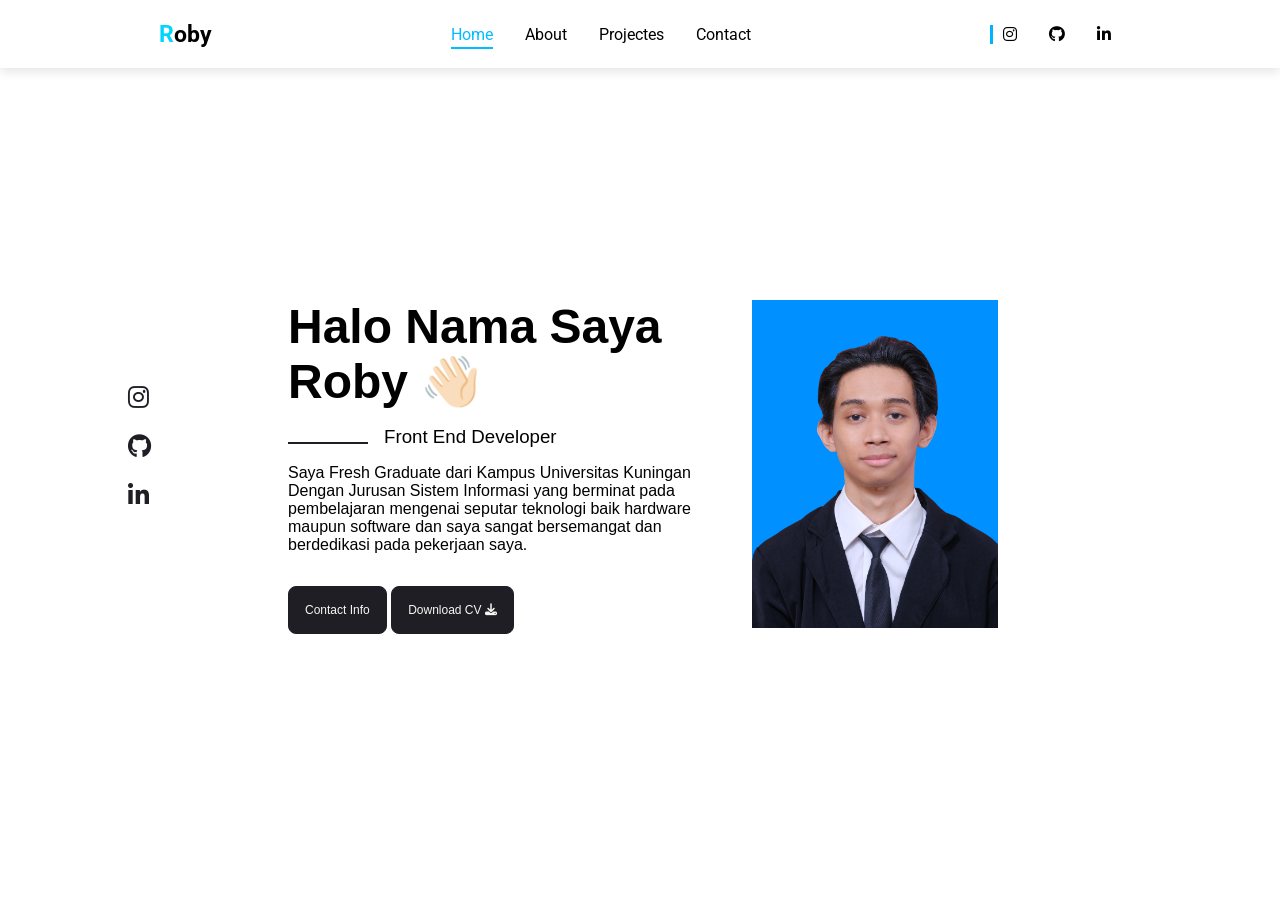
==== index.html @ 006a886d "First" ====
<!DOCTYPE html>
<html lang="en">
<head>
    <meta charset="UTF-8">
    <meta name="viewport" content="width=device-width, initial-scale=1.0">
    <title>Roby</title>
    <link rel="preconnect" href="https://fonts.googleapis.com">
    <link rel="preconnect" href="https://fonts.gstatic.com" crossorigin>
    <link href="https://fonts.googleapis.com/css2?family=Montserrat:ital,wght@0,100..900;1,100..900&family=Open+Sans:wght@300..800&family=Playfair+Display:wght@400..900&family=Raleway:ital,wght@0,100..900;1,100..900&family=Roboto+Mono:ital,wght@0,100..700;1,100..700&family=Roboto:ital,wght@0,100..900;1,100..900&family=Unbounded:wght@200..900&display=swap" rel="stylesheet">
    <link rel="stylesheet" href="https://cdnjs.cloudflare.com/ajax/libs/font-awesome/6.4.0/css/all.min.css">
    <link rel="stylesheet" href="style.css">
</head>
<body>
    <header>
        <div class="logo">
            <h3><span>R</span>oby</h3>
        </div>
        <div class="menu-toggle" id="menu-toggle">
           <i class="fa-solid fa-bars"></i>
        </div>

        <ul class="header-list">
            <li><a href="index.html" class="fade-link" data-link>Home</a></li>
            <li><a href="about.html" class="fade-link" data-link>About</a></li>
            <li><a href="project.html" class="fade-link" data-link>Projectes</a></li>
            <li><a href="contact.html" class="fade-link" data-link>Contact</a></li>
        </ul>
        <ul class="header-list-icon">
            <li><a href="https://www.instagram.com/robyfebriantoo/?__pwa=1"><i class="fa-brands fa-instagram"></i></a></li>
            <li><a href="https://github.com/RobyFebriantoH"><i class="fa-brands fa-github"></i></a></li>
            <li><a href="https://id.linkedin.com/in/roby-febrianto-harfiansyah"><i class="fa-brands fa-linkedin-in"></i></a></li>
        </ul>
    </header>
    <div class="slide-menu" id="slide-menu">
       <ul>
          <li><a href="index.html">Home</a></li>
          <li><a href="about.html">About</a></li>
          <li><a href="project.html">Projects</a></li>
          <li><a href="contact.html">Contact</a></li>
       </ul>
    </div>
    <section class="home" id="home">
        <div class="home-text">
            <h2>Halo Nama Saya Roby 👋🏻</h2>
            <h3>Front End Developer</h3>
            <p>Saya Fresh Graduate dari Kampus Universitas Kuningan Dengan Jurusan Sistem Informasi yang 
                berminat pada pembelajaran mengenai seputar teknologi baik hardware maupun software dan saya sangat bersemangat dan berdedikasi pada pekerjaan saya.</p>
            <div class="home-btn">
                <a href="contact.html" class="btn">Contact Info</a>
                <a href="" class="btn">Download CV <i class="fa-solid fa-download"></i></a>
            </div>
        </div>
        <div class="home-img">
            <img src="images/img2.png" alt="">
        </div>
    </section>
    <div class="socials-icon">
        <a href="https://www.instagram.com/robyfebriantoo/?__pwa=1"><i class="fa-brands fa-instagram"></i></a>
        <a href="https://github.com/RobyFebriantoH"><i class="fa-brands fa-github"></i></a>
        <a href="https://id.linkedin.com/in/roby-febrianto-harfiansyah"><i class="fa-brands fa-linkedin-in"></i></a>
    </div>
    <script src="main.js"></script>
</body>
</html>
---- style.css ----
* {
    margin: 0;
    padding: 0;
    box-sizing: border-box;
}

header {
    position: fixed;
    top: 0;
    left: 0;
    width: 100%;
    display: flex;
    align-items: center;
    justify-content: space-around;
    padding: 20px 40px;
    font-family: "Roboto", sans-serif;
    background: #fff;
    box-shadow: 0 4px 10px rgba(0,0,0,0.1);
    z-index: 1000;
}

.logo {
    font-size: 20px;
    font-weight: bold;
}

.logo span {
    color: rgb(0, 213, 255);
}

.header-list,
.header-list-icon {
    display: flex;
    gap: 2rem;
    align-items: center;
}

.header-list li,
.header-list-icon li {
    list-style: none;
}

.header-list a,
.header-list-icon a {
    text-decoration: none;
    color: black;
    position: relative;
    transition: color 0.3s ease;
}

.header-list-icon {
    border-left: 3px solid rgb(0, 179, 255);
    padding: 0 10px;
}

.header-list a:hover,
.header-list a.active {
    color: #00bbff;
}

.header-list a::after {
    content: '';
    position: absolute;
    bottom: -5px;
    left: 0;
    width: 0;
    height: 2px;
    background: #00bbff;
    transition: width 0.3s ease;
}

.header-list a:hover::after,
.header-list a.active::after {
    width: 100%;
}

.home {
    padding: 2rem 5rem 0 18rem;   
    width: 100%;
    height: 100vh;
    display: grid;
    grid-template-columns: repeat(2, 1fr);
    align-items: center;
    gap: 1rem;
    font-family: "Poppins", sans-serif;
}

.home-text h2 {
    font-size: 3rem;
    margin-bottom: 1rem;
}

.home-text h3 {
    position: relative;
    padding-left: 6rem;
    font-weight: 500;
    margin-bottom: 1rem;
}

.home-text h3::before {
    content: "";
    position: absolute;
    width: 80px;
    height: 2px;
    background-color: #1e1e24;
    left: 0;
    top: 1rem;
}

.home-text p {
    margin-bottom: 2rem;
}

/* ===== BUTTON ===== */
.home-btn a {
    text-decoration: none;
}

.btn {
    display: inline-block;
    width: fit-content;
    padding: 1rem;
    border-radius: 0.5rem;
    cursor: pointer;
    color: #f7f7f2;
    border: 1px solid #1e1e24;
    font-weight: 500;
    font-size: 12px;
    text-align: center;
    background: #1e1e24;
    transition: all 0.5s;
}

.btn:hover {
    background: #f7f7f2;
    color: #1e1e24;
    transform: translateY(5px);
}

.socials-icon {
    position: absolute;
    top: 40%;
    padding: 0 8rem;
}

.socials-icon a {
    text-decoration: none;
}

.about-skills {
    margin-top: 20px;
    display: flex;
    flex-wrap: wrap;
    gap: 10px;
}

.about-skills span {
    padding: 6px 14px;
    border-radius: 20px;
    background: #111;
    color: #fff;
    font-size: 0.8rem;
    letter-spacing: 0.5px;
}

.socials-icon i {
    display: block;
    margin: 25px 0;
    color: #1e1e24;
    font-size: 1.5rem;
    transition: all 0.6s;
}

.socials-icon i:hover {
    transform: rotate3d(0,0,1,90deg);
}

.scroll-btn {
    position: absolute;
    bottom: 7%;
    left: 9%;
    color: #1e1e24;
    font-weight: 600;
    display: flex;
    align-items: center;
    text-decoration: none;
}

.home-img img {
    width: 55%;
    height: auto;
    margin: auto;
}

/* ===== ABOUT PAGE ===== */
.about {
    margin: 160px 200px;
    font-family: "Poppins", sans-serif;
}

.about-info {
    display: flex;
    gap: 0.5rem;
    margin-bottom: 4rem;
}

.img-about img {
     width: 50px;
    height: 50px;
    object-fit: contain;
    border-radius: 50%;
}

.info-text {
    position: relative;
    bottom: -7px;
}

.info-text p {
    color: #1e1e2495;
    font-size: 15px;
}

.info-text h5 {
    margin-bottom: 4px;
}

.about h3 {
    margin-bottom: 1rem;
}

.about-text p {
    margin-bottom: 1rem;
    font-family: "Montserrat", sans-serif;
    color: #1e1e24;
}

.about-text span {
    color: #00D5ff;
    font-weight: bold;
    margin-right: 4px;
}

.about-info2 {
    display: flex;
}

.photo-container {
    position: relative;
    display: inline-block;
    padding: 10px;
    background: #fff;
    border-radius: 10px;
    box-shadow: 0 6px 15px rgba(0,0,0,0.3);
    
}

.photo-container img {
    width: 260px;
    height: auto;
    object-fit: contain;
    display: block;
}

.tape {
    position: absolute;
    width: 90px;
    height: 30px;
    background: linear-gradient(145deg, #111 0%, #222 40%, #000 100%);
    box-shadow: inset 0 1px 2px rgba(255,255,255,0.2),
                inset 0 -2px 4px rgba(0,0,0,0.6),
                0 4px 8px rgba(0,0,0,0.4);
    border-radius: 3px;
    opacity: 0.9;
    transform-origin: center;
    z-index: 2;
}

.tape::before {
    content: "";
    position: absolute;
    inset: 0;
    background: linear-gradient(
        to right,
        rgba(255,255,255,0.05),
        rgba(255,255,255,0.15),
        rgba(255,255,255,0.05)
    );
    mix-blend-mode: overlay;
    pointer-events: none;
}

.tape1 {
    top: -18px;
    left: 25px;
    transform: rotate(-10deg);
}

.tape2 {
    bottom: -18px;
    right: 25px;
    transform: rotate(10deg);
}

/* ===== PROJECTS ===== */
.project {
    margin: 160px 200px;
    font-family: "Poppins", sans-serif;
}

.title-project {
    text-align: center;
    margin-bottom: 2.5rem;
}

.title-project h4 {
    font-size: 1.8rem;
    margin-bottom: 0.5rem;
}

.title-project p {
    color: #555;
    font-size: 0.95rem;
}

.tools {
    display: flex;
    justify-content: center;
    padding: 25px;
    border-radius: 15px;
    margin-bottom: 3rem;
}

.list-tools {
    display: flex;
    flex-wrap: wrap;
    gap: 18px;
    list-style: none;
    max-width: 900px;
    justify-content: center;
}

.list-tools li {
    flex: 0 0 130px; 
}

.list-tools a {
    display: flex;
    align-items: center;
    justify-content: center;
    gap: 8px;
    padding: 14px 18px;
    background: #1e1e24;
    color: #fff;
    border-radius: 12px;
    font-size: 0.9rem;
    font-weight: 500;
    text-decoration: none;
    transition: 0.3s ease;
}

.list-tools a:hover {
    background: #00bfff;
    color: #fff;
    transform: translateY(-4px);
}

.projects-container {
    display: grid;
    grid-template-columns: repeat(auto-fit, minmax(280px, 1fr));
    gap: 30px;
    padding: 20px 0;
}


.project-card {
    background: #fff;
    border-radius: 16px;
    overflow: hidden;
    box-shadow: 0 10px 25px rgba(0,0,0,0.12);
    transition: 0.4s ease;
    display: flex;
    flex-direction: column;
}

.project-card img {
    width: 100%;
    height: 250px;
    object-fit: contain;
    background: #f7f7f7;
    padding: 15px;
}

.project-card h3 {
    font-size: 1.1rem;
    margin: 15px 15px 5px;
    color: #1e1e24;
}

.project-card:hover h3 {
    color: #0d6efd; 
}

.project-card p {
    font-size: 0.9rem;
    color: #555;
    margin: 0 15px 15px;
    line-height: 1.6;
}
.tech-buttons {
    display: flex;
    flex-wrap: wrap;
    gap: 8px;
    padding: 0 15px 15px;
}
.tech-buttons a {
    padding: 6px 12px;
    border-radius: 20px;
    background: #1e1e24;
    color: #fff;
    font-size: 0.75rem;
    text-decoration: none;
    transition: 0.3s ease;
}

.tech-buttons a:hover {
    background: #00bfff;
}

.project-card:hover {
    transform: translateY(-8px);
    box-shadow: 0 18px 35px rgba(0,0,0,0.2);
}

.contact {
    margin: 160px 200px;
}

.contact h3 {
    text-align: center;
    margin-bottom: 2rem;
    font-size: 25px ;
}

.container {
    max-width: 1200px;
    margin: 0 auto;
    padding: 50px 20px;
}

.contact-content {
    display: flex;
    gap: 50px;
    flex-wrap: wrap;
}

.contact-info {
    flex: 1;
    min-width: 300px;
    max-width: 400px; 
    display: flex;
    flex-direction: column;
    justify-content: center; 
    align-items: flex-start; 
    gap: 25px;
}

.contact-item {
    display: flex;
    align-items: center;
    gap: 15px;
    font-size: 1.1rem;
    color: #111;
    transition: all 0.3s ease;
}

.contact-item i {
    font-size: 1.5rem;
    color: #1e1e24;
    transition: transform 0.3s ease, color 0.3s ease;
}

.contact-item:hover i {
    transform: translateY(-3px);
    color: #4a4546; 
}

.social-links-contact {
    display: flex;
    gap: 15px;
    margin-top: 10px;
}

.social-links-contact a {
    font-size: 1.5rem;
    color: #1e1e24;
    transition: all 0.3s ease;
}

.social-links-contact a:hover {
    transform: translateY(-3px) scale(1.1);
    color: #505050;
}

.contact-form {
    flex: 1;
    min-width: 350px;
    background: linear-gradient(135deg, #f5f5f5, #ddd);
    padding: 40px;
    border-radius: 15px;
    box-shadow: 0 10px 25px rgba(0,0,0,0.2);
    transition: all 0.4s ease;
}

.contact-form .form-group {
    margin-bottom: 20px;
}

.contact-form input,
.contact-form textarea {
    width: 100%;
    padding: 12px 15px;
    border: none;
    border-radius: 10px;
    background: #fff;
    box-shadow: inset 0 2px 5px rgba(0,0,0,0.1);
    font-size: 1rem;
    transition: all 0.3s ease;
}

.contact-form input:focus,
.contact-form textarea:focus {
    outline: none;
    box-shadow: 0 0 8px #1e90ff;
}

.contact-form button.btn {
    width: 100%;
    padding: 12px;
    border: none;
    border-radius: 10px;
    background: linear-gradient(135deg, #1e90ff, #00bfff);
    color: #fff;
    font-size: 1rem;
    cursor: pointer;
    transition: all 0.3s ease;
    box-shadow: 0 5px 15px rgba(0,0,0,0.2);
}

.contact-form button.btn:hover {
    transform: translateY(-5px) scale(1.05);
    box-shadow: 0 10px 25px rgba(0,0,0,0.35);
    background: linear-gradient(135deg, #ff1744, #ff5252);
}
@media (max-width: 768px) {
  p {
    line-height: 1.7;
    font-size: 0.95rem;
  }

  .btn {
    width: 100%;
    text-align: center;
  }
}

@media (max-width: 1024px) {
    .projects-container {
        grid-template-columns: repeat(2, 1fr);
    }
}

@media (max-width: 900px) {
    .contact-content {
        flex-direction: column;
    }
    .home {
        grid-template-columns: 1fr;
        padding: 2rem;
        text-align: center;
    }
    .home-img img {
        width: 80%;
        margin: 0 auto;
    }
    .about-info2 {
        flex-direction: column;
        align-items: center;
        gap: 2rem;
    }
}

@media (max-width: 768px) {
    .projects-container {
        grid-template-columns: 1fr;
        padding: 15px;
    }
}

.fade-in-element {
    opacity: 0;
    transform: translateY(20px);
    transition: opacity 0.8s ease, transform 0.8s ease;
}

.fade-in-element.visible {
    opacity: 1;
    transform: translateY(0);
}

.page-fade-out {
    opacity: 0;
    transition: opacity 0.6s ease;
}



.menu-toggle {
    display: none;
    font-size: 1.8rem;
    cursor: pointer;
    color: #111;
}

/* Slide-in menu */
.slide-menu {
    position: fixed;
    top: 0;
    right: -260px;
    width: 260px;
    height: 100%;
    background-color: #111;
    color: #fff;
    transition: 0.3s ease;
    z-index: 2000;
    padding-top: 60px;
}

.slide-menu ul {
    list-style: none;
    padding: 0;
}

.slide-menu ul li {
    margin: 20px 0;
    text-align: center;
}

.slide-menu ul li a {
    color: #fff;
    text-decoration: none;
    font-size: 1.2rem;
    transition: color 0.3s ease;
}

.slide-menu ul li a:hover {
    color: #00bfff;
}

.slide-menu.active {
    right: 0; 
}

@media screen and (max-width: 768px) {
    .header-list,
    .header-list-icon {
        display: none; 
    }
    .menu-toggle {
        display: block;
    }
}



@media (max-width: 1024px) {
    .projects-container {
        grid-template-columns: repeat(2, 1fr);
        padding: 20px;
    }

    .home {
        padding: 2rem 3rem 0 3rem;
    }

    .about, .project, .contact {
        margin: 120px 50px;
    }
}

/* ===== Tablets / iPad Portrait ===== */
@media (max-width: 900px) {
    .home {
        grid-template-columns: 1fr;
        padding: 2rem 1.5rem;
        text-align: center;
    }

    .home-img img {
        width: 80%;
        margin: 0 auto;
    }

    .socials-icon{
        display: none;
    }

    .about-info2, .contact-content {
        flex-direction: column;
        align-items: center;
        gap: 2rem;
    }

    .about, .project, .contact {
        margin: 100px 30px;
    }
}

/* ===== Small Tablets / Large Phones ===== */
@media (max-width: 768px) {
    .projects-container {
        grid-template-columns: 1fr;
        padding: 15px;
    }

    .home {
        padding: 1.5rem 1rem;
    }

    .socials-icon{
        display: none;
    }

    .home-text h2 {
        font-size: 2.2rem;
    }

    .home-text h3 {
        font-size: 1.2rem;
        padding-left: 3rem;
    }

    .about, .project, .contact {
        margin: 80px 20px;
    }

    .photo-container img {
        width: 200px;
    }

    .contact-form {
        padding: 30px;
    }
}

/* ===== Phones ===== */
@media (max-width: 480px) {
    header {
        padding: 15px 10px;
        flex-direction: column;
        gap: 10px;
    }

    .logo {
        font-size: 18px;
    }

    .home-text h2 {
        font-size: 1.8rem;
    }

    .home-text h3 {
        font-size: 1rem;
        padding-left: 1.5rem;
    }

    .home {
        padding: 1rem 1rem 0 1rem;
        margin: 90px 15px;
    }

    .socials-icon{
        display: none;
    }

    .home-img img {
        width: 100%;
    }

    .projects-container {
        gap: 15px;
    }

    .photo-container img {
        width: 150px;
    }

    .about, .project, .contact {
        margin: 100px 15px;
    }

    .contact-form {
        padding: 20px;
    }

    .scroll-btn {
        left: 5%;
        bottom: 5%;
    }
}

@media (max-width: 1024px) {
    .project {
        margin: 120px 60px;
    }
}

@media (max-width: 768px) {
    .project {
        margin: 100px 25px;
    }

    .title-project h4 {
        font-size: 1.5rem;
    }
}

@media (max-width: 480px) {
    .project {
        margin: 90px 15px;
    }

    .project-card img {
        height: 160px;
    }
}
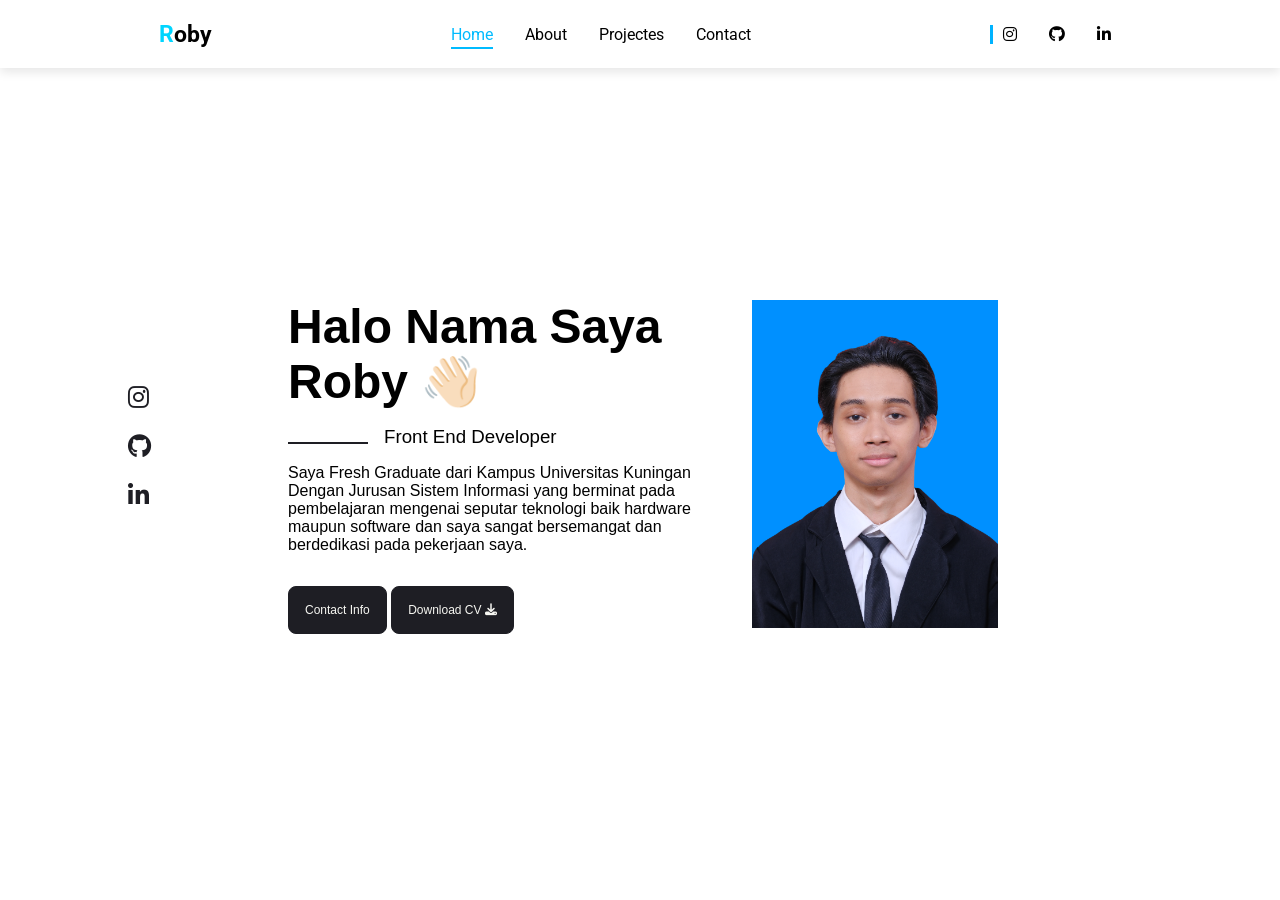
==== commit 999febc6: "update index" ====
--- a/index.html
+++ b/index.html
@@ -47,7 +47,7 @@
                 berminat pada pembelajaran mengenai seputar teknologi baik hardware maupun software dan saya sangat bersemangat dan berdedikasi pada pekerjaan saya.</p>
             <div class="home-btn">
                 <a href="contact.html" class="btn">Contact Info</a>
-                <a href="" class="btn">Download CV <i class="fa-solid fa-download"></i></a>
+                <a href="images/CV Roby.docx" class="btn">Download CV <i class="fa-solid fa-download"></i></a>
             </div>
         </div>
         <div class="home-img">
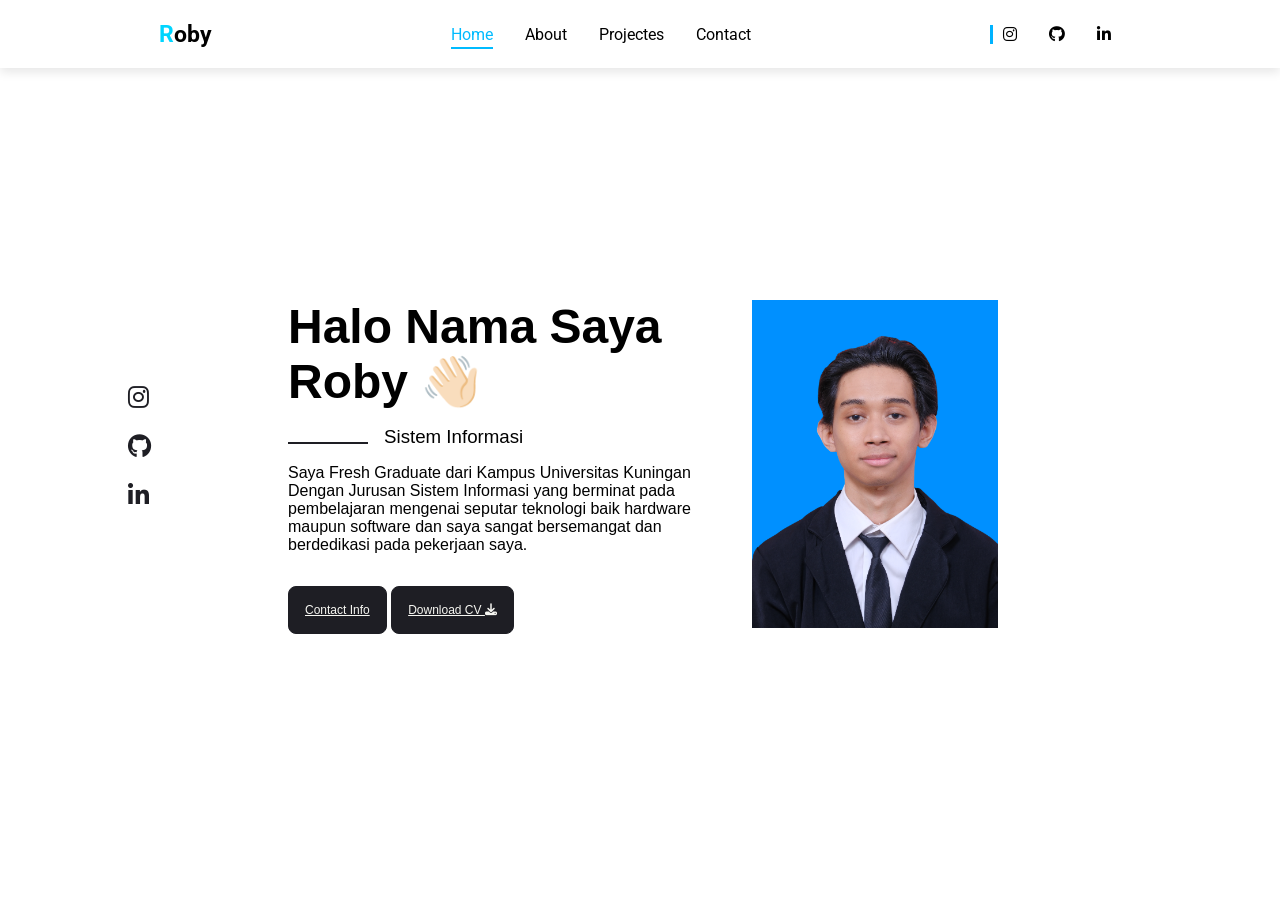
==== commit 01e5d183: "Second" ====
--- a/index.html
+++ b/index.html
@@ -42,12 +42,12 @@
     <section class="home" id="home">
         <div class="home-text">
             <h2>Halo Nama Saya Roby 👋🏻</h2>
-            <h3>Front End Developer</h3>
+            <h3>Sistem Informasi</h3>
             <p>Saya Fresh Graduate dari Kampus Universitas Kuningan Dengan Jurusan Sistem Informasi yang 
                 berminat pada pembelajaran mengenai seputar teknologi baik hardware maupun software dan saya sangat bersemangat dan berdedikasi pada pekerjaan saya.</p>
-            <div class="home-btn">
+            <div class="btn-index">
                 <a href="contact.html" class="btn">Contact Info</a>
-                <a href="images/CV Roby.docx" class="btn">Download CV <i class="fa-solid fa-download"></i></a>
+                <a href="" class="btn">Download CV <i class="fa-solid fa-download"></i></a>
             </div>
         </div>
         <div class="home-img">
--- a/style.css
+++ b/style.css
@@ -200,8 +200,10 @@
 
 .about-info {
     display: flex;
-    gap: 0.5rem;
-    margin-bottom: 4rem;
+    gap: 1rem;
+    margin-bottom: 2rem;
+    margin-top: -2rem;
+    
 }
 
 .img-about img {
@@ -236,7 +238,7 @@
 }
 
 .about-text span {
-    color: #00D5ff;
+    color: #ffffff;
     font-weight: bold;
     margin-right: 4px;
 }
@@ -252,11 +254,11 @@
     background: #fff;
     border-radius: 10px;
     box-shadow: 0 6px 15px rgba(0,0,0,0.3);
-    
+    margin-top: -3rem;
 }
 
 .photo-container img {
-    width: 260px;
+    width: 200px;
     height: auto;
     object-fit: contain;
     display: block;
@@ -310,12 +312,14 @@
 
 .title-project {
     text-align: center;
-    margin-bottom: 2.5rem;
+    margin-bottom: 1rem;
+    padding-top: -5rem;
 }
 
 .title-project h4 {
     font-size: 1.8rem;
     margin-bottom: 0.5rem;
+    padding-top: 2rem;
 }
 
 .title-project p {
@@ -669,6 +673,7 @@
     .menu-toggle {
         display: block;
     }
+    
 }
 
 
